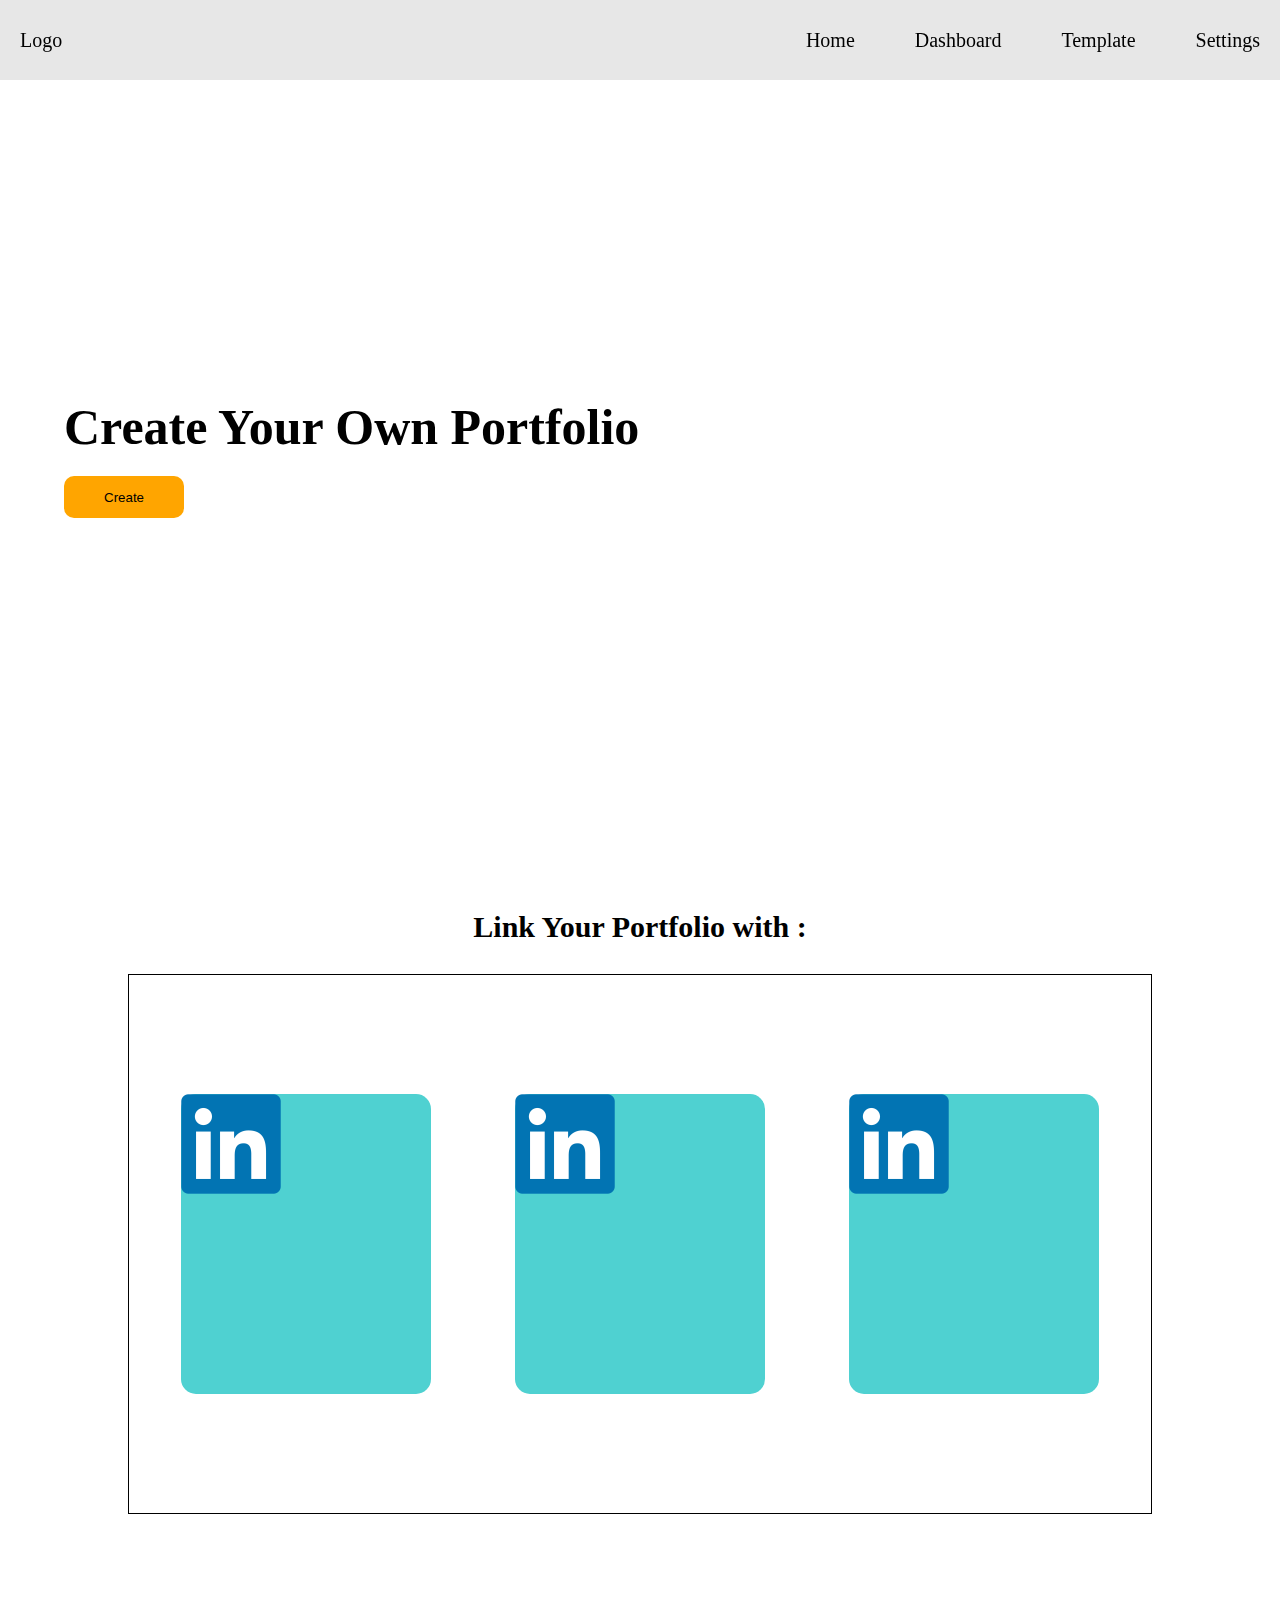
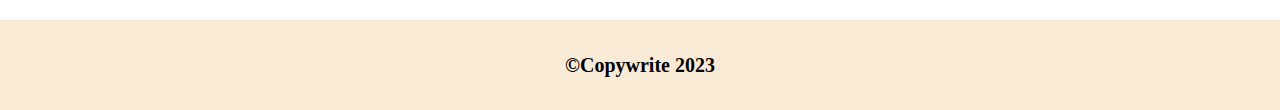
==== web_dev_php/Components/index.html @ c217967d "Add files via upload" ====
<!DOCTYPE html>
<html lang="en">
<head>
    <meta charset="UTF-8">
    <meta name="viewport" content="width=device-width, initial-scale=1.0">
    <link rel="stylesheet" href="../Style/style_home.css">
    <link rel="stylesheet" href="https://cdn.jsdelivr.net/npm/bootstrap-icons@1.10.5/font/bootstrap-icons.css">
    <title>Home</title>
</head>
<body>
    <header>
        <div class="lo">
            <span>Logo</span>
        </div>
        <div class="nav-bar-toggle" aria-controls="cs" aria-expanded="false">
            <i class="bi bi-chevron-right" id="icon-btn" name="right-arrow"></i>
            <i class="bi bi-chevron-left" id="icon-btn" name="left-arrow"></i>
        </div>
        <nav class="cs" id="cs" data-visible="false">
            <ul>
                <li><a href="#">
                    <i class="bi bi-house"></i>
                    <span>Home</span> 
                </a></li>
                <li><a href="./Dashboard.html">
                    <i class="bi bi-grid-1x2"></i>
                    <span>Dashboard</span> 
                </a></li>
                <li><a href="./template.html">
                    <i class="bi bi-person"></i>
                    <span>Template</span>
                </a></li>
                <li><a href="#">
                    <i class="bi bi-gear"></i>
                    <span>Settings</span> 
                </a></li>
            </ul>
        </nav>
    </header>
    <section class="slide">
            <div class="title">
                <h1>Create Your Own Portfolio</h1>
                <button class="btn" type="button">Create</button>
            </div>
        </div>
    </section>
    <section class="collab">
        <h1>Link Your Portfolio with :</h1>

        <div class="card-body">
            <div class="card1">
                <img src="../images/LinkedIn_logo_initials.png.webp" alt="">
            </div>
            <div class="card1">
                <img src="../images/LinkedIn_logo_initials.png.webp" alt="">
            </div>
            <div class="card1">
                <img src="../images/LinkedIn_logo_initials.png.webp" alt="">
            </div>
        </div>

    </section>

    <footer class="footer">
        <h1>&copy;Copywrite 2023</h1>
    </footer>


    <script src="../Scripts/landing.js"></script>
    
</body>
</html>
---- web_dev_php/Style/style_home.css ----
*{
    margin: 0;
    padding: 0;
    box-sizing: border-box;
}
html{
    font-size: 62.5%;
    overflow-x: hidden;
}
body{
    overflow-x: hidden;
}
.sec1{
    position: -webkit-sticky;
    display: flex;
    justify-content: space-between;
    align-items: center;
    height: 6rem;
    width: 100%;
    background-color: rgb(129, 198, 245);
    padding: 2rem 4.8rem;
}
.sec1 .logo{
    font-size: 3rem;
}
.sec1 .navbar .navbar-list{
    display: flex;
    list-style: none;
    gap: 4.8rem;
}
.sec1 .navbar .navbar-list .navbar-link:link,
.sec1 .navbar .navbar-list .navbar-link:visited{
    display: inline-block;
    font-size: 1.5rem;
    text-decoration: none;
    text-transform: uppercase;
    font-weight: 500;
    transition: all 0.5s;
    padding: 0.8rem 1.5rem;
    border-radius: 0.8rem;
}
.sec1 .navbar .navbar-list .navbar-link:hover,
.sec1 .navbar .navbar-list .navbar-link:active{
    background-color: aliceblue;
}


.responsive-navbar{
    display: none;
    background: transparent;
    cursor: pointer;
}
.responsive-navbar .icon-btn{
    width: 4rem;
    height: 4rem;
    border: 2px solid black;
}
.responsive-navbar .icon-btn[name="close-outline"]{
    display: none;
}




@media only screen and (max-width: 58em) {

    .logo{
        font-size: 40%;
    }
    .responsive-navbar{
        display: block;
        z-index: 999;
    }
    .sec1{
        position: relative;
    }
    .navbar{
        position: absolute;
        background: white;
        right: 0;
        top: 0;
        width: 50%;
        height: 100vh;
        display: flex;
        justify-content: center;
        align-items: center;


        transform: translateX(100%);
        transition: all .5s linear;
        opacity: 0;
        visibility: hidden;
        pointer-events: none;
    }
    .navbar-list{
        flex-direction: column;
        align-items: center;
    }


    .present .navbar{
        transform: translateX(0);
        opacity: 1;
        visibility: visible;
        pointer-events: auto;
    }

    .present .responsive-navbar .icon-btn[name="close-outline"]{
        display: block;
    }
    .present .responsive-navbar .icon-btn[name="menu-outline"]{
        display: none;
    }
}

.slider{
    height: 100vh;
    width: 100%;
    background-color: rgb(238, 196, 196);
}


header{
    position: fixed;
    width: 100%;
    display: flex;
    padding: 1em;
    font-size: 2rem;
    background: rgba(221, 221, 221, 0.705);
    height: 4em;
    align-items: center;
    justify-content: space-between;
    backdrop-filter: blur(2px);
}

header .nav-bar-toggle{
    display: none;
    cursor: pointer;
}
header .nav-bar-toggle > #icon-btn{
    font-size: 3rem;
}
header > .cs > ul{
    display: flex;
    list-style: none;
    gap: 3em;
}
header > .cs > ul > li > a{
    text-decoration: none;
    color: rgb(0, 0, 0);
}
header > .cs > ul > li > a > i{
    display: none;
}


.slide{
    width: 100%;
    height: 100vh;
    padding: 80px 5% 5% 5%;
    display: flex;
    align-items: center;
}
.slide > .card{
    background: rgb(255, 255, 255);
    border: 1px solid rgba(78, 78, 78, 0.849);
    width: 23em;
    height: 25em;
    border-radius: 10%;
    float: right;
    padding: 20px;
    display: flex;
    gap: 1em;
}
.slide > .card > .ds1{
    background-color: rgb(114, 114, 114);
    height: 100%;
    width: 70px;
    border-radius: 5% 0 0 5%;       
}
.slide > .card > .ds2{
    width: 100%;    
}
.slide > .card > .ds1 > img{
    width: 6em;
    border-radius: 50%;
    margin: 5px;
}
.slide .title h1{    
    font-size: 5rem;
    margin-bottom: 2rem;
}
.slide .title .btn{
    border: none;
    padding: 1em 3em;
    border-radius: 10px;
    background-color: orange;
    cursor: pointer;
}


.collab{
    height: 80vh;
    padding: 1em;
    display: flex;
    flex-direction: column;
    align-items: center;
    gap: 3em;
}
.collab h1{
    font-size: 3rem;
}
.collab > .card-body{
    border: 1px solid black;
    width: 80vw;
    height: 60vh;
    padding: 1em;
    display: flex;
    justify-content: space-around;
    align-items: center;
}
.collab .card-body .card1{
    height: 30rem;
    width: 25rem;
    background-color: rgb(79, 209, 209);
    border-radius: 15px;
}
.collab .card-body .card1 img{
    width: 100px;
}



.footer{
    background-color: antiquewhite;
    display: flex;
    justify-content: center;
    align-items: center;
    height: 10vh;
}












@media (max-width: 58em) {
    header > .nav-bar-toggle{
        position: absolute;
        z-index: 9999;
        color: rgb(0, 0, 0);
        width: auto;
        right: 1em;
        top: 1em;
    }
    header > .nav-bar-toggle{
        display: flex;
    }

    #icon-btn[name="right-arrow"]{
        display: none;
    }
    #icon-btn[name="left-arrow"]{
        display: block;
    }
    
    .click #icon-btn[name="right-arrow"]{
        display: block;
    }
    .click #icon-btn[name="left-arrow"]{
        display: none;
    }

    header > .cs{
        position: fixed;
        inset: 0 0 0 30%;
        background: rgba(95, 95, 95, 0.199);
        backdrop-filter: blur(2px);
        padding: min(30vh,10rem) 0;
        
        transform: translateX(100%);
        transition: 350ms ease-in;
    }

    .cs[data-visible="true"]{
        transform: translateX(0%);
    }

    
    header > .cs > ul {
        flex-direction: column;
        gap: 0;
    }
    header > .cs > ul > li > a{
        width: 100%;
        display: flex;
        gap: 2em;
        font-size: larger;
        padding: 1em 2.5em;
    }
    header > .cs > ul > li > a > i{
        display: block;
    }

    header > .cs > ul > li:hover,
    header > .cs > ul > li:active{
        background-color: rgba(255, 255, 255, 0.644);
    }
    
    .collab{
        height: 60vh;
    }

    .collab > .card-body{
        justify-content: space-around;
        overflow-x: auto;
        height: 40vh;
    }
    .collab .card-body .card1{
        height: 20rem;
    }
}
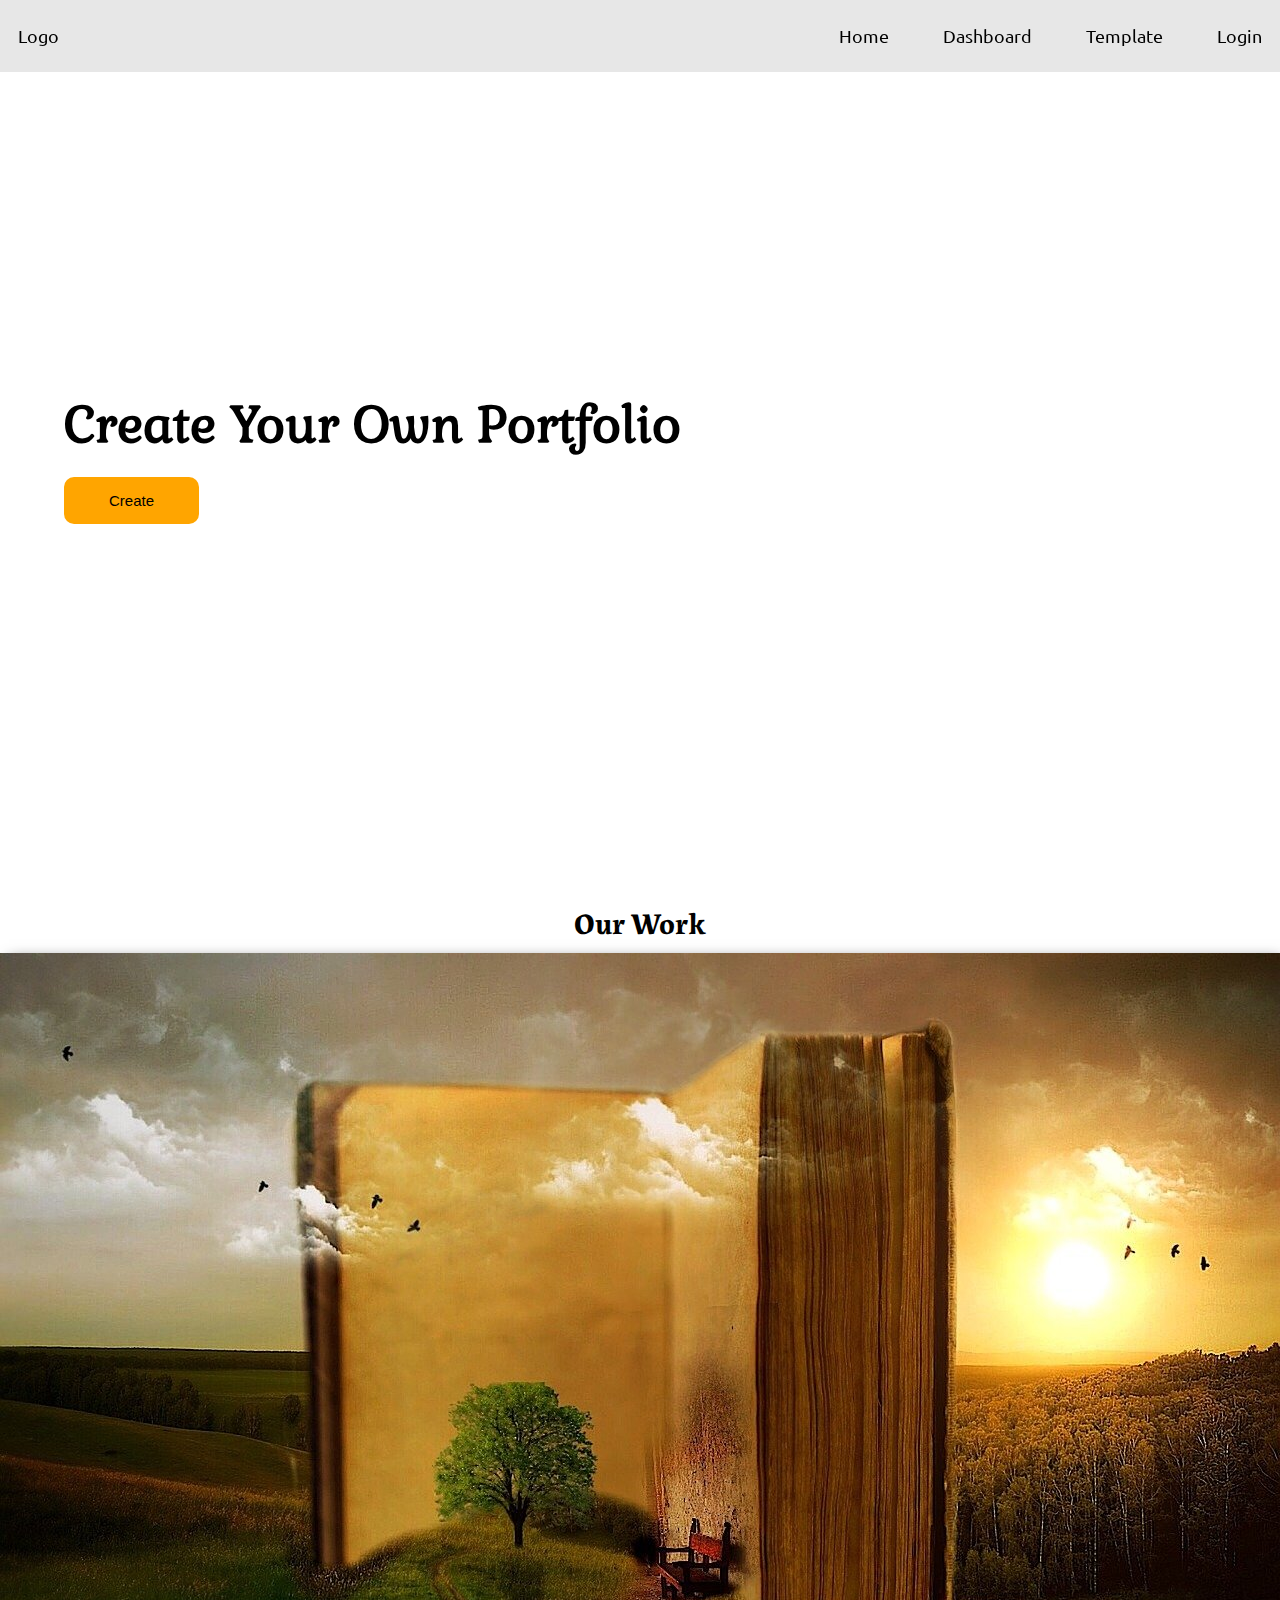
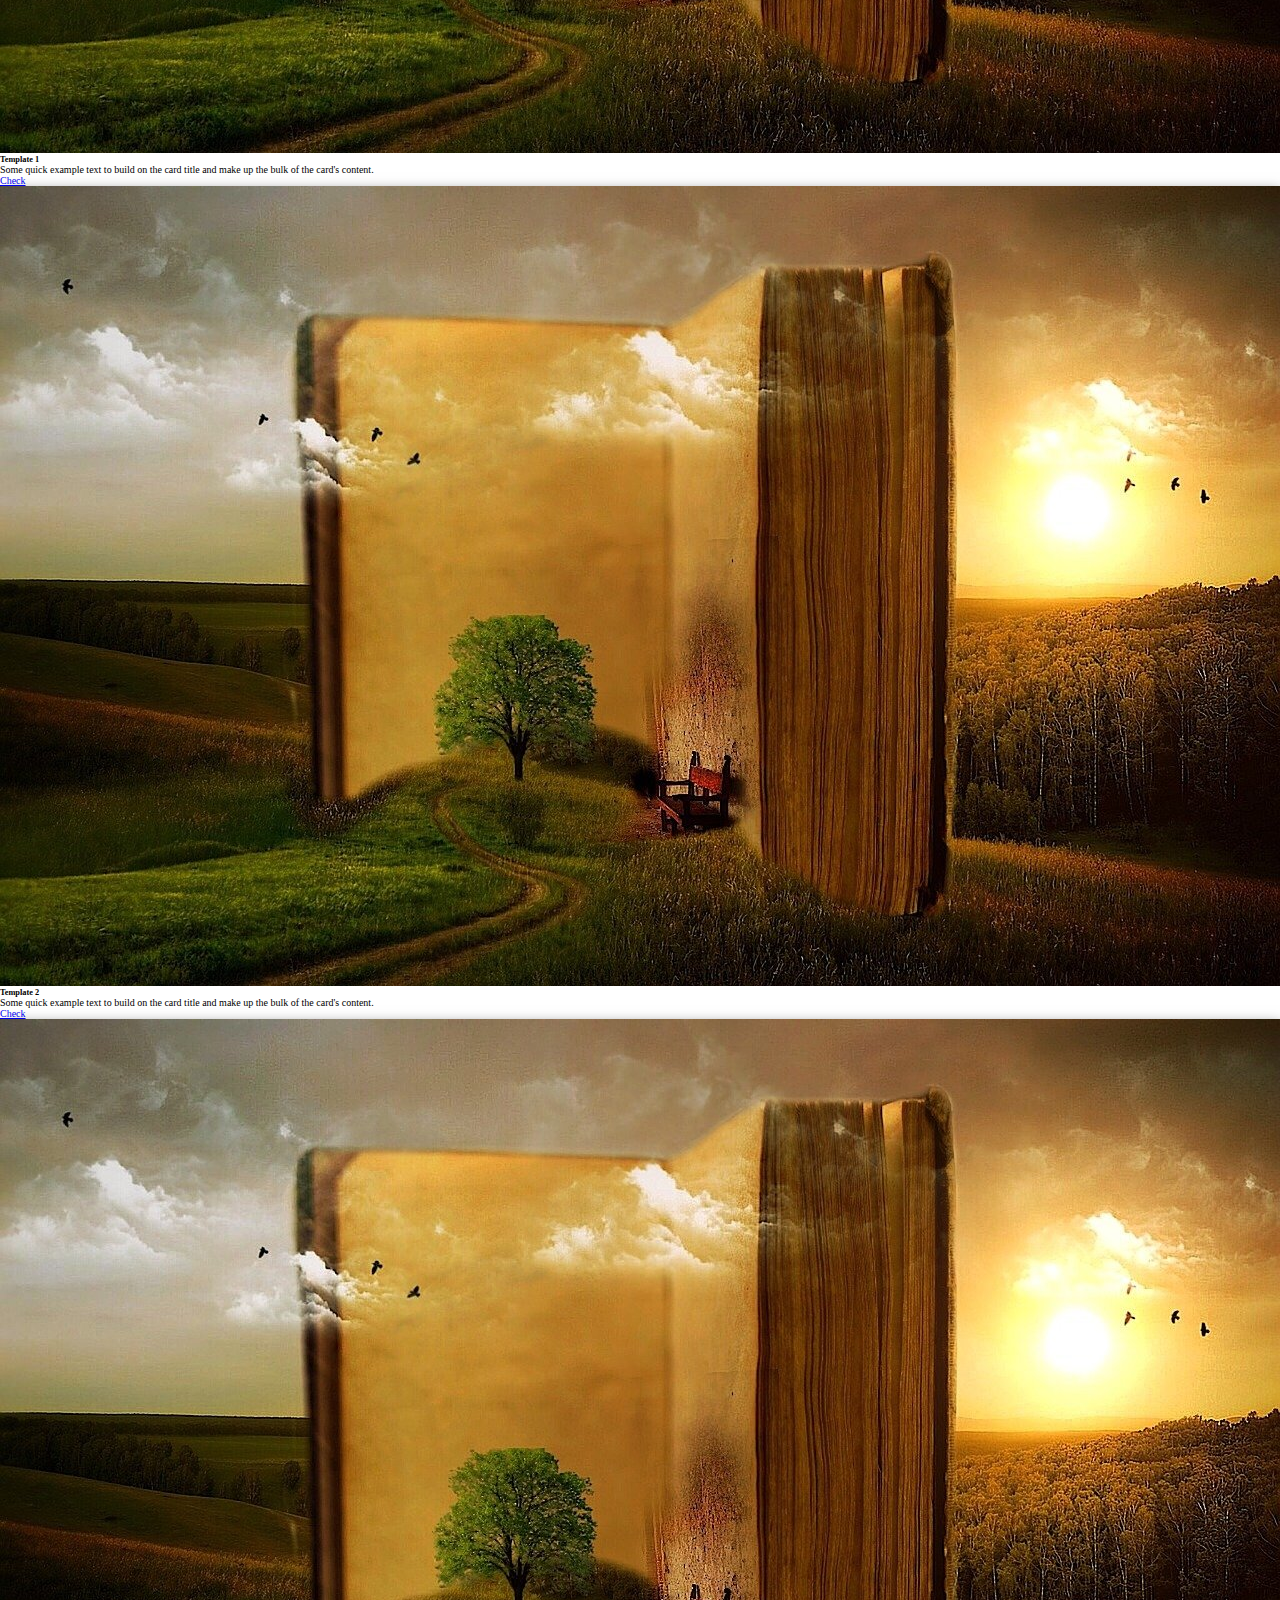
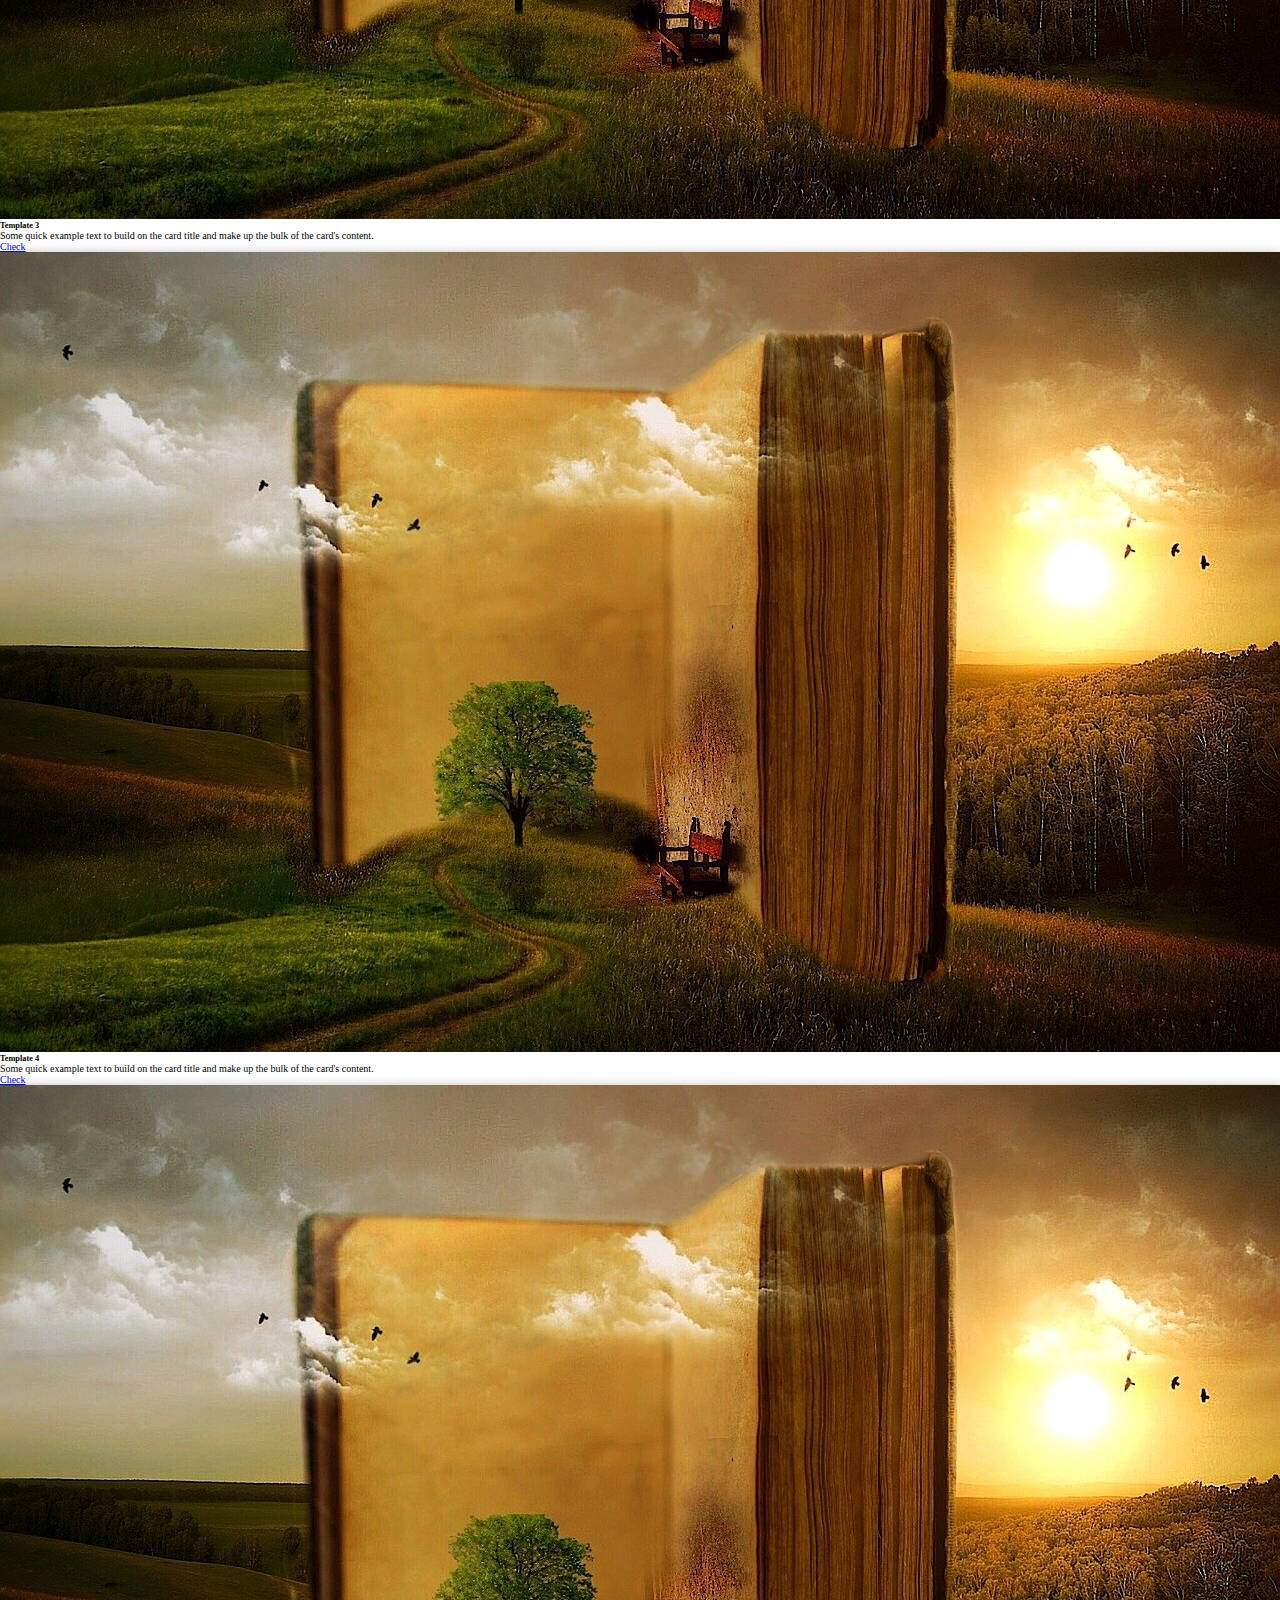
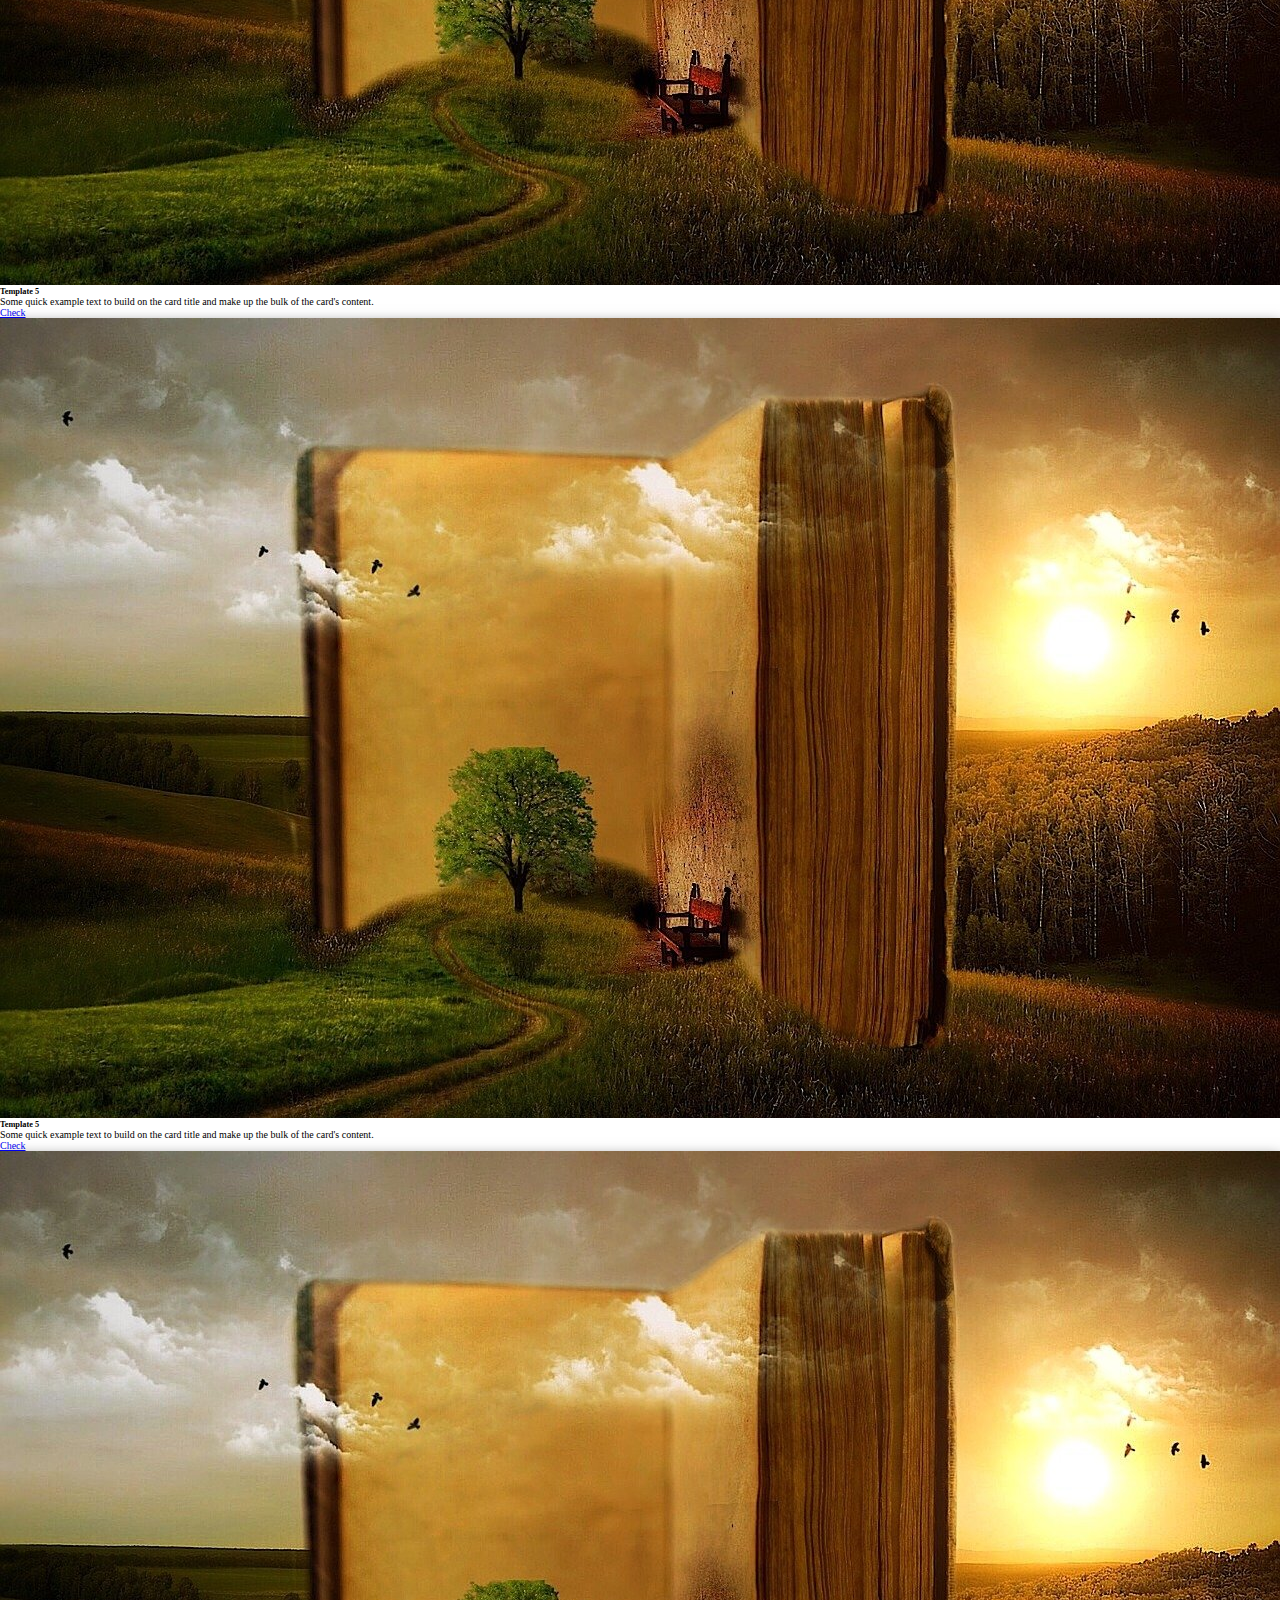
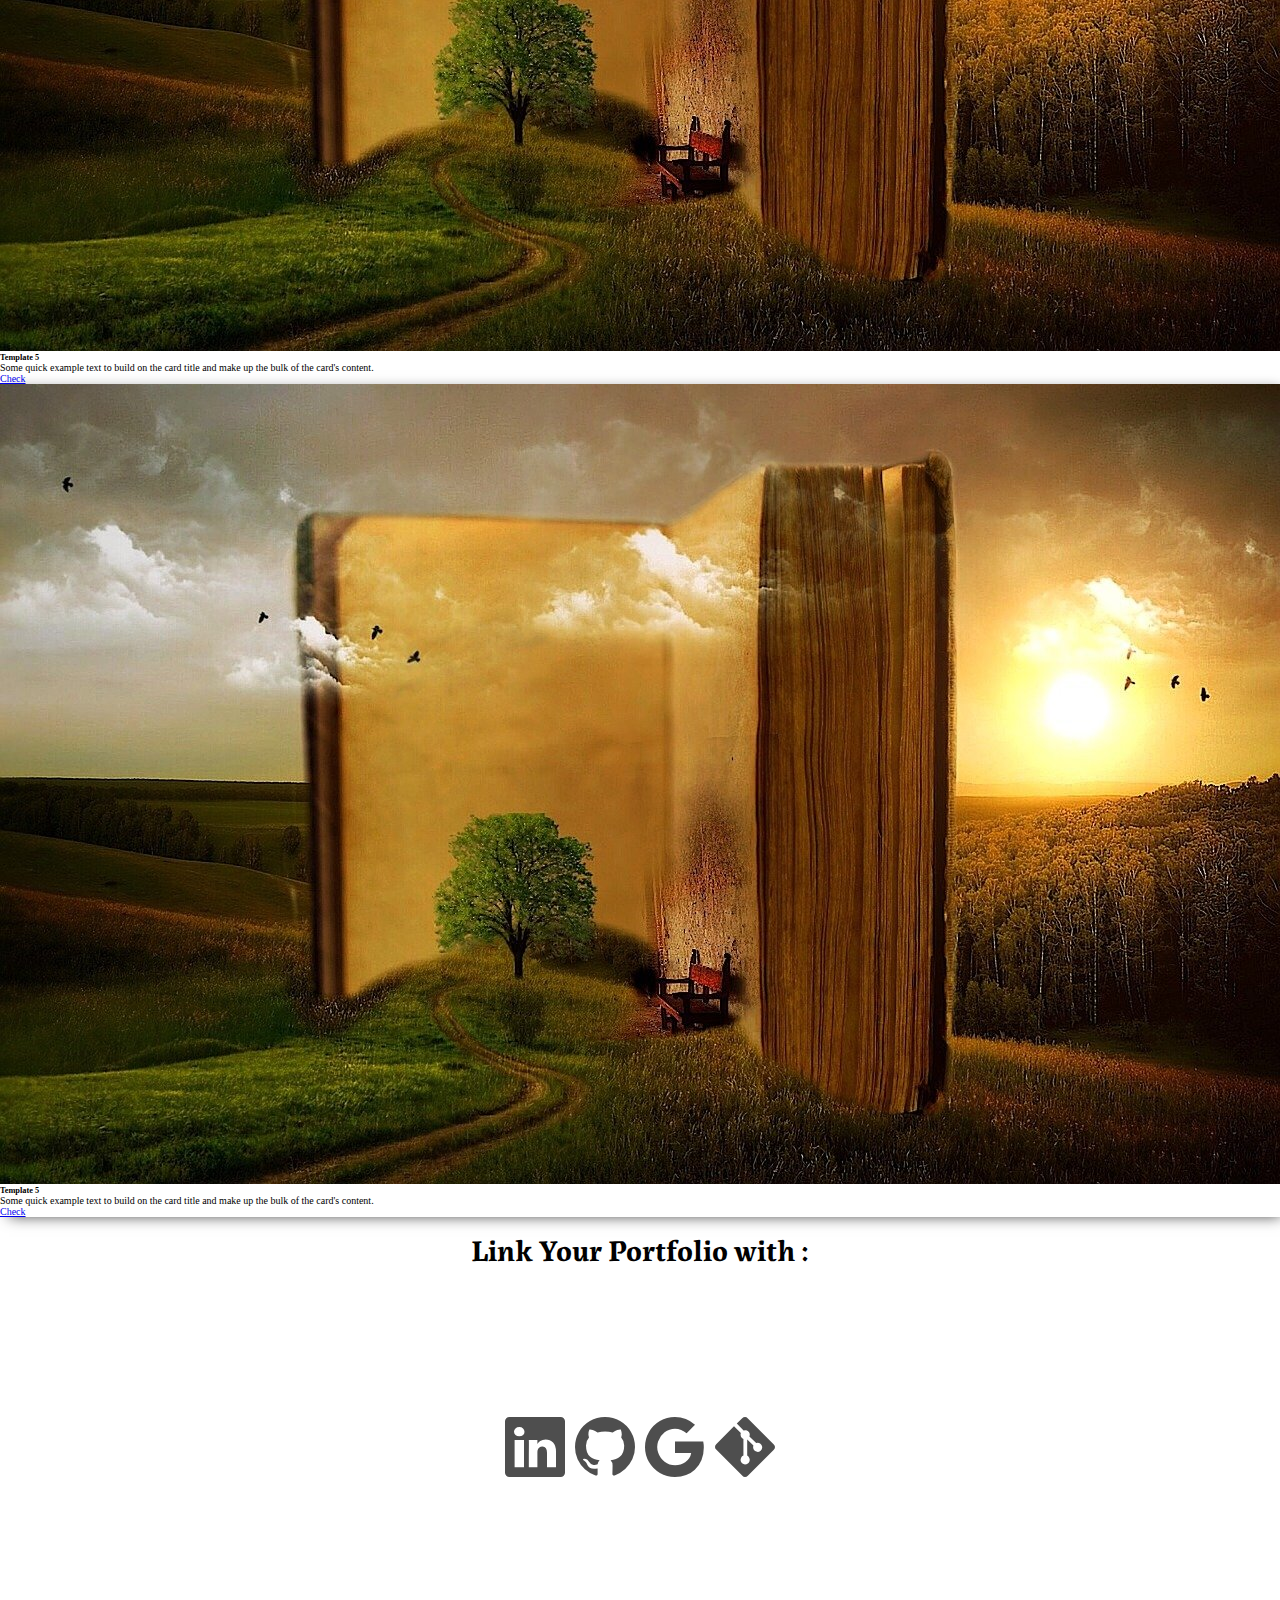
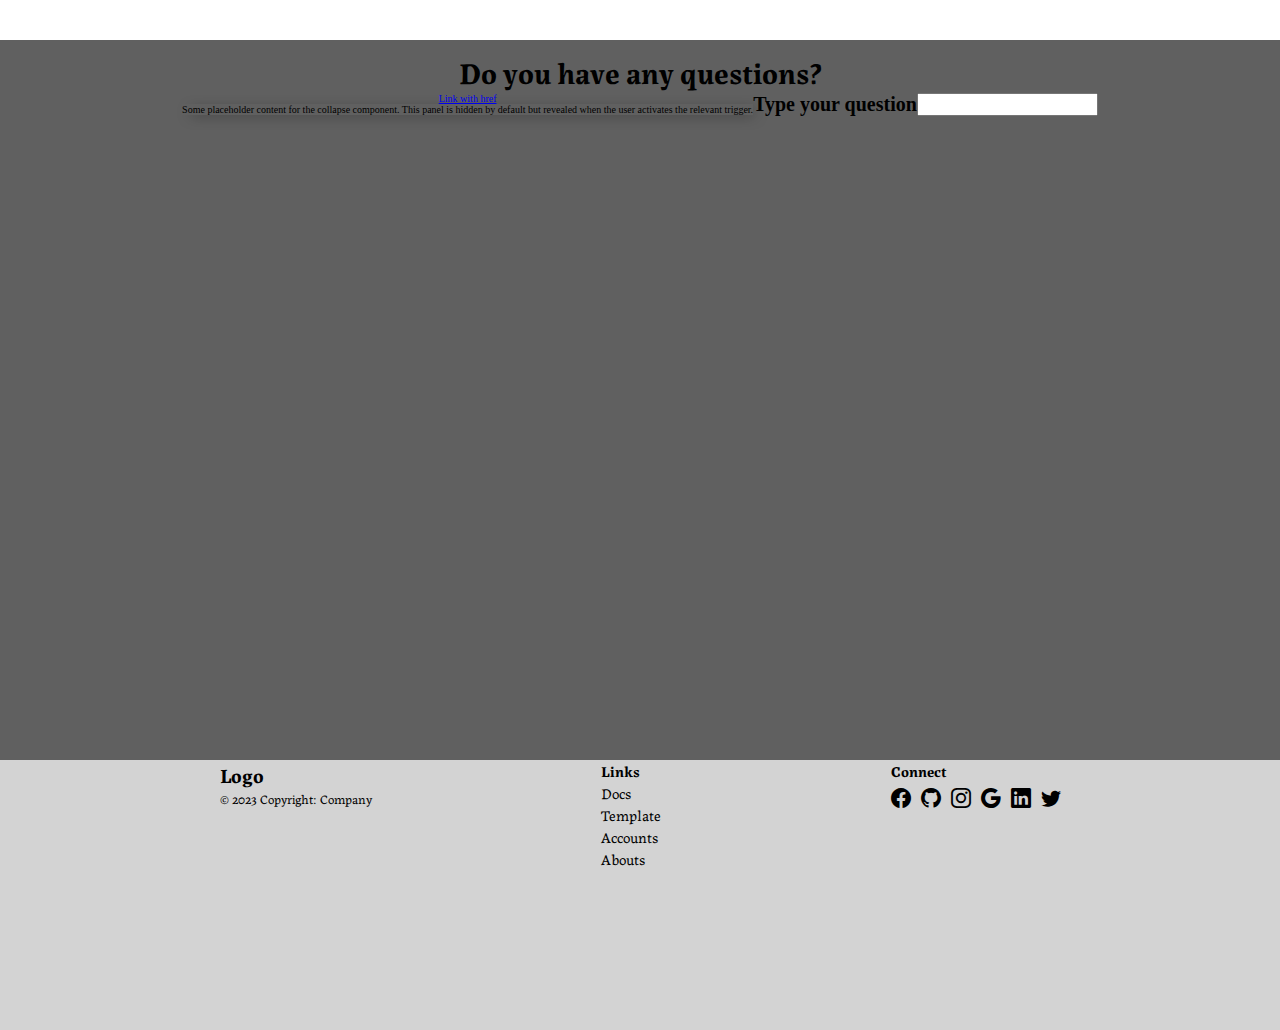
==== commit 233d3036: "Add files via upload" ====
--- a/web_dev_php/Components/index.html
+++ b/web_dev_php/Components/index.html
@@ -4,6 +4,7 @@
     <meta charset="UTF-8">
     <meta name="viewport" content="width=device-width, initial-scale=1.0">
     <link rel="stylesheet" href="../Style/style_home.css">
+    <link href="https://cdn.jsdelivr.net/npm/bootstrap@5.3.1/dist/css/bootstrap.min.css" rel="stylesheet" integrity="sha384-4bw+/aepP/YC94hEpVNVgiZdgIC5+VKNBQNGCHeKRQN+PtmoHDEXuppvnDJzQIu9" crossorigin="anonymous">
     <link rel="stylesheet" href="https://cdn.jsdelivr.net/npm/bootstrap-icons@1.10.5/font/bootstrap-icons.css">
     <title>Home</title>
 </head>
@@ -32,41 +33,180 @@
                 </a></li>
                 <li><a href="#">
                     <i class="bi bi-gear"></i>
-                    <span>Settings</span> 
+                    <span>Login</span>
                 </a></li>
             </ul>
         </nav>
     </header>
     <section class="slide">
             <div class="title">
-                <h1>Create Your Own Portfolio</h1>
+                <h1>Create Your Own <span>Portfolio</span></h1>
                 <button class="btn" type="button">Create</button>
             </div>
-        </div>
-    </section>
+    </section>
+    
+
+    <section class="work_details">
+        <h1>Our Work</h1>
+        <div class="container">
+            <div class="row gy-3 my-3">
+                <div class="col-lg-3 col-md-4 col-sm-6 col-xs-6">
+                    <div class="card">
+                        <img src="../images/book-g7a912e329_1280.jpg" class="card-img-top" alt="...">
+                        <div class="card-body">
+                        <h5 class="card-title">Template 1</h5>
+                        <p class="card-text">Some quick example text to build on the card title and make up the bulk of the card's content.</p>
+                        <a href="#" class="btn btn-primary">Check</a>
+                        </div>
+                    </div>
+                </div>
+                <div class="col-lg-3 col-md-4 col-sm-6">
+                    <div class="card">
+                        <img src="../images/book-g7a912e329_1280.jpg" class="card-img-top" alt="...">
+                        <div class="card-body">
+                        <h5 class="card-title">Template 2</h5>
+                        <p class="card-text">Some quick example text to build on the card title and make up the bulk of the card's content.</p>
+                        <a href="#" class="btn btn-primary">Check</a>
+                        </div>
+                    </div>
+                </div>
+                <div class="col-lg-3 col-md-4 col-sm-6">
+                    <div class="card">
+                        <img src="../images/book-g7a912e329_1280.jpg" class="card-img-top" alt="...">
+                        <div class="card-body">
+                        <h5 class="card-title">Template 3</h5>
+                        <p class="card-text">Some quick example text to build on the card title and make up the bulk of the card's content.</p>
+                        <a href="#" class="btn btn-primary">Check</a>
+                        </div>
+                    </div>
+                </div>
+                <div class="col-lg-3 col-md-4 col-sm-6">
+                    <div class="card">
+                        <img src="../images/book-g7a912e329_1280.jpg" class="card-img-top" alt="...">
+                        <div class="card-body">
+                        <h5 class="card-title">Template 4</h5>
+                        <p class="card-text">Some quick example text to build on the card title and make up the bulk of the card's content.</p>
+                        <a href="#" class="btn btn-primary">Check</a>
+                        </div>
+                    </div>
+                </div>
+                <div class="col-lg-3 col-md-4 col-sm-6">
+                    <div class="card">
+                        <img src="../images/book-g7a912e329_1280.jpg" class="card-img-top" alt="...">
+                        <div class="card-body">
+                        <h5 class="card-title">Template 5</h5>
+                        <p class="card-text">Some quick example text to build on the card title and make up the bulk of the card's content.</p>
+                        <a href="#" class="btn btn-primary">Check</a>
+                        </div>
+                    </div>
+                </div>
+                <div class="col-lg-3 col-md-4 col-sm-6">
+                    <div class="card">
+                        <img src="../images/book-g7a912e329_1280.jpg" class="card-img-top" alt="...">
+                        <div class="card-body">
+                        <h5 class="card-title">Template 5</h5>
+                        <p class="card-text">Some quick example text to build on the card title and make up the bulk of the card's content.</p>
+                        <a href="#" class="btn btn-primary">Check</a>
+                        </div>
+                    </div>
+                </div>
+                <div class="col-lg-3 col-md-4 col-sm-6">
+                    <div class="card">
+                        <img src="../images/book-g7a912e329_1280.jpg" class="card-img-top" alt="...">
+                        <div class="card-body">
+                        <h5 class="card-title">Template 5</h5>
+                        <p class="card-text">Some quick example text to build on the card title and make up the bulk of the card's content.</p>
+                        <a href="#" class="btn btn-primary">Check</a>
+                        </div>
+                    </div>
+                </div>
+                <div class="col-lg-3 col-md-4 col-sm-6">
+                    <div class="card">
+                        <img src="../images/book-g7a912e329_1280.jpg" class="card-img-top" alt="...">
+                        <div class="card-body">
+                        <h5 class="card-title">Template 5</h5>
+                        <p class="card-text">Some quick example text to build on the card title and make up the bulk of the card's content.</p>
+                        <a href="#" class="btn btn-primary">Check</a>
+                        </div>
+                    </div>
+                </div>
+                
+                
+                
+            </div>
+        </div>
+    </section>
+
     <section class="collab">
         <h1>Link Your Portfolio with :</h1>
-
-        <div class="card-body">
-            <div class="card1">
-                <img src="../images/LinkedIn_logo_initials.png.webp" alt="">
-            </div>
-            <div class="card1">
-                <img src="../images/LinkedIn_logo_initials.png.webp" alt="">
-            </div>
-            <div class="card1">
-                <img src="../images/LinkedIn_logo_initials.png.webp" alt="">
-            </div>
-        </div>
-
-    </section>
-
-    <footer class="footer">
-        <h1>&copy;Copywrite 2023</h1>
+        <div class="container">
+            <div class="crd">
+                <i class="bi bi-linkedin"></i>
+                <i class="bi bi-github"></i>
+                <i class="bi bi-google"></i>
+                <i class="bi bi-git"></i>
+            </div>
+        </div>
+
+
+                
+
+    </section>
+
+    <section class="container-fluid faq">
+        <h1>Do you have any questions?</h1>
+
+        
+        <div class="faq_content">
+            <div>
+                <p class="d-inline-flex gap-1">
+                    <a class="btn btn-primary" data-bs-toggle="collapse" href="#collapseExample" role="button" aria-expanded="false" aria-controls="collapseExample">
+                    Link with href
+                    </a>
+                </p>
+                <div class="collapse" id="collapseExample">
+                    <div class="card card-body">
+                        Some placeholder content for the collapse component. This panel is hidden by default but revealed when the user activates the relevant trigger.
+                    </div>
+                </div>
+            </div>
+            <h1>Type your question</h1>
+            <input type="text">
+        </div>
+    </section>
+
+    <footer class="footer py-5 px-3">
+        <div class="company">
+            <h1>Logo</h1>
+            <p>&copy; 2023 Copyright: Company</p>
+        </div>
+        <div class="links">
+            <h2>Links</h2>
+            <ul>
+                <li><a href="#">Docs</a></li>
+                <li><a href="#">Template</a></li>
+                <li><a href="#">Accounts</a></li>
+                <li><a href="#">Abouts</a></li>
+            </ul>
+            
+        </div>
+        <div class="icons">
+            <h2>Connect</h2>
+            <div class="social-icons">
+                <i class="bi bi-facebook"></i>
+                <i class="bi bi-github"></i>
+                <i class="bi bi-instagram"></i>
+                <i class="bi bi-google"></i>
+                <i class="bi bi-linkedin"></i>
+                <i class="bi bi-twitter"></i>
+            </div>
+            
+        </div>
     </footer>
 
 
     <script src="../Scripts/landing.js"></script>
+    <script src="https://cdn.jsdelivr.net/npm/bootstrap@5.3.1/dist/js/bootstrap.bundle.min.js" integrity="sha384-HwwvtgBNo3bZJJLYd8oVXjrBZt8cqVSpeBNS5n7C8IVInixGAoxmnlMuBnhbgrkm" crossorigin="anonymous"></script>
     
 </body>
 </html>--- a/web_dev_php/Style/style_home.css
+++ b/web_dev_php/Style/style_home.css
@@ -1,3 +1,7 @@
+@import url('https://fonts.googleapis.com/css2?family=Dancing+Script:wght@700&family=Ubuntu:wght@500&display=swap&family=Ysabeau+Infant:wght@500&family=Gabriela&family=Labrada:wght@500&display=swap');
+
+
+
 *{
     margin: 0;
     padding: 0;
@@ -10,114 +14,7 @@
 body{
     overflow-x: hidden;
 }
-.sec1{
-    position: -webkit-sticky;
-    display: flex;
-    justify-content: space-between;
-    align-items: center;
-    height: 6rem;
-    width: 100%;
-    background-color: rgb(129, 198, 245);
-    padding: 2rem 4.8rem;
-}
-.sec1 .logo{
-    font-size: 3rem;
-}
-.sec1 .navbar .navbar-list{
-    display: flex;
-    list-style: none;
-    gap: 4.8rem;
-}
-.sec1 .navbar .navbar-list .navbar-link:link,
-.sec1 .navbar .navbar-list .navbar-link:visited{
-    display: inline-block;
-    font-size: 1.5rem;
-    text-decoration: none;
-    text-transform: uppercase;
-    font-weight: 500;
-    transition: all 0.5s;
-    padding: 0.8rem 1.5rem;
-    border-radius: 0.8rem;
-}
-.sec1 .navbar .navbar-list .navbar-link:hover,
-.sec1 .navbar .navbar-list .navbar-link:active{
-    background-color: aliceblue;
-}
-
-
-.responsive-navbar{
-    display: none;
-    background: transparent;
-    cursor: pointer;
-}
-.responsive-navbar .icon-btn{
-    width: 4rem;
-    height: 4rem;
-    border: 2px solid black;
-}
-.responsive-navbar .icon-btn[name="close-outline"]{
-    display: none;
-}
-
-
-
-
-@media only screen and (max-width: 58em) {
-
-    .logo{
-        font-size: 40%;
-    }
-    .responsive-navbar{
-        display: block;
-        z-index: 999;
-    }
-    .sec1{
-        position: relative;
-    }
-    .navbar{
-        position: absolute;
-        background: white;
-        right: 0;
-        top: 0;
-        width: 50%;
-        height: 100vh;
-        display: flex;
-        justify-content: center;
-        align-items: center;
-
-
-        transform: translateX(100%);
-        transition: all .5s linear;
-        opacity: 0;
-        visibility: hidden;
-        pointer-events: none;
-    }
-    .navbar-list{
-        flex-direction: column;
-        align-items: center;
-    }
-
-
-    .present .navbar{
-        transform: translateX(0);
-        opacity: 1;
-        visibility: visible;
-        pointer-events: auto;
-    }
-
-    .present .responsive-navbar .icon-btn[name="close-outline"]{
-        display: block;
-    }
-    .present .responsive-navbar .icon-btn[name="menu-outline"]{
-        display: none;
-    }
-}
-
-.slider{
-    height: 100vh;
-    width: 100%;
-    background-color: rgb(238, 196, 196);
-}
+
 
 
 header{
@@ -125,12 +22,13 @@
     width: 100%;
     display: flex;
     padding: 1em;
-    font-size: 2rem;
+    font-size: 1.8rem;
     background: rgba(221, 221, 221, 0.705);
     height: 4em;
     align-items: center;
     justify-content: space-between;
     backdrop-filter: blur(2px);
+    font-family: 'Ubuntu', sans-serif;
 }
 
 header .nav-bar-toggle{
@@ -148,11 +46,16 @@
 header > .cs > ul > li > a{
     text-decoration: none;
     color: rgb(0, 0, 0);
+    transition: 150ms ease-in;
 }
 header > .cs > ul > li > a > i{
     display: none;
 }
-
+header > .cs > ul > li > a:hover,
+header > .cs > ul > li > a:active{
+    color: rgb(255, 255, 255);
+    border-bottom: 2px solid white;
+}
 
 .slide{
     width: 100%;
@@ -161,37 +64,17 @@
     display: flex;
     align-items: center;
 }
-.slide > .card{
-    background: rgb(255, 255, 255);
-    border: 1px solid rgba(78, 78, 78, 0.849);
-    width: 23em;
-    height: 25em;
-    border-radius: 10%;
-    float: right;
-    padding: 20px;
-    display: flex;
-    gap: 1em;
-}
-.slide > .card > .ds1{
-    background-color: rgb(114, 114, 114);
-    height: 100%;
-    width: 70px;
-    border-radius: 5% 0 0 5%;       
-}
-.slide > .card > .ds2{
-    width: 100%;    
-}
-.slide > .card > .ds1 > img{
-    width: 6em;
-    border-radius: 50%;
-    margin: 5px;
+.slide > .title{
+    width: 100%;
 }
 .slide .title h1{    
     font-size: 5rem;
     margin-bottom: 2rem;
+    font-family: 'Gabriela', serif;
 }
 .slide .title .btn{
     border: none;
+    font-size: 1.5rem;
     padding: 1em 3em;
     border-radius: 10px;
     background-color: orange;
@@ -199,47 +82,100 @@
 }
 
 
+
+.work_details{
+    display: flex;
+    flex-direction: column;
+    align-items: center;
+    gap: 1em;
+}
+.work_details > h1{
+    font-size: 3rem;
+    font-family: 'Labrada', serif;
+}
 .collab{
+    padding: 1em;
+    display: flex;
+    flex-direction: column;
+    align-items: center;
+}
+.collab h1{
+    font-size: 3rem;
+    font-family: 'Labrada', serif;
+}
+
+
+.collab > .container > .crd{
+    height: 40vh;
+    display: flex;
+    justify-content: space-between;
+    align-items: center;
+    gap: 1em;
+}
+.collab > .container > .crd > i{
+    font-size: 6rem;
+    pointer-events: none;
+    color: rgb(78, 78, 78);
+}
+
+.card{
+    z-index: -1;
+    box-shadow: 5px 3px 14px -4px rgba(0,0,0,0.75);
+}
+
+
+.faq{
     height: 80vh;
+    display: flex;
+    align-items: center;
+    text-align: center;
+    background-color: #303030c4;
+    flex-direction: column;
     padding: 1em;
-    display: flex;
-    flex-direction: column;
-    align-items: center;
-    gap: 3em;
-}
-.collab h1{
-    font-size: 3rem;
-}
-.collab > .card-body{
-    border: 1px solid black;
-    width: 80vw;
-    height: 60vh;
-    padding: 1em;
-    display: flex;
-    justify-content: space-around;
-    align-items: center;
-}
-.collab .card-body .card1{
-    height: 30rem;
-    width: 25rem;
-    background-color: rgb(79, 209, 209);
-    border-radius: 15px;
-}
-.collab .card-body .card1 img{
-    width: 100px;
-}
-
+}
+.faq > h1{
+    font-size: 3rem;
+    font-family: 'Labrada', serif;
+}
+.faq > .faq_content{
+    display: flex;
+}
 
 
 .footer{
-    background-color: antiquewhite;
-    display: flex;
-    justify-content: center;
-    align-items: center;
-    height: 10vh;
-}
-
-
+    background-color: rgb(211, 211, 211);
+    display: flex;
+    justify-content: space-evenly;
+    height: 30vh;
+    gap: 1em;
+    font-family: 'Labrada', serif;
+}
+.footer > .company > p{
+    font-size: 1.3rem;
+}
+.footer > .links > ul{
+    padding: 0%;
+}
+.footer > .links > ul > li{
+    list-style: none;
+}
+.footer > .links > ul > li > a{
+    text-decoration: none;
+    font-size: 1.5rem;
+    color: black;
+}
+.footer > .icons{
+    display: flex;
+    flex-direction: column;
+}
+.footer > .icons > .social-icons{
+    display: flex;
+    gap: 1em;
+}
+.footer > .icons > .social-icons > i{
+    font-size: 2rem;
+    cursor: pointer;
+}
 
 
 
@@ -251,6 +187,17 @@
 
 
 @media (max-width: 58em) {
+
+    .slide > .title{
+        display: flex;
+        flex-direction: column;
+        text-align: center;
+    }
+
+    .slide .title .btn{
+        font-size: 1.5rem;
+    }
+
     header > .nav-bar-toggle{
         position: absolute;
         z-index: 9999;
@@ -272,6 +219,7 @@
     
     .click #icon-btn[name="right-arrow"]{
         display: block;
+        color: aliceblue;
     }
     .click #icon-btn[name="left-arrow"]{
         display: none;
@@ -280,10 +228,10 @@
     header > .cs{
         position: fixed;
         inset: 0 0 0 30%;
-        background: rgba(95, 95, 95, 0.199);
+        background: rgba(19, 19, 19, 0.863);
         backdrop-filter: blur(2px);
         padding: min(30vh,10rem) 0;
-        
+        height: 100vh;        
         transform: translateX(100%);
         transition: 350ms ease-in;
     }
@@ -296,13 +244,16 @@
     header > .cs > ul {
         flex-direction: column;
         gap: 0;
+        padding-left: 0%;
     }
     header > .cs > ul > li > a{
         width: 100%;
         display: flex;
         gap: 2em;
-        font-size: larger;
-        padding: 1em 2.5em;
+        font-size: 2rem;
+        padding: 1em 2em;
+        color: aliceblue;
+        transition: 250ms ease-in;
     }
     header > .cs > ul > li > a > i{
         display: block;
@@ -312,17 +263,24 @@
     header > .cs > ul > li:active{
         background-color: rgba(255, 255, 255, 0.644);
     }
-    
-    .collab{
-        height: 60vh;
-    }
-
-    .collab > .card-body{
-        justify-content: space-around;
-        overflow-x: auto;
-        height: 40vh;
-    }
-    .collab .card-body .card1{
-        height: 20rem;
+    header > .cs > ul > li > a:hover,
+    header > .cs > ul > li > a:active{
+        color: rgb(0, 0, 0);
+    }
+
+    .collab > .container > .crd > i{
+        font-size: 4rem;
+    }
+}
+
+@media (max-width: 415px){
+    .collab > .container > .crd{
+        height: 20vh;
+    }
+    .faq{
+        height: 50vh;
+    }
+    .footer{
+        height: 25vh;
     }
 }